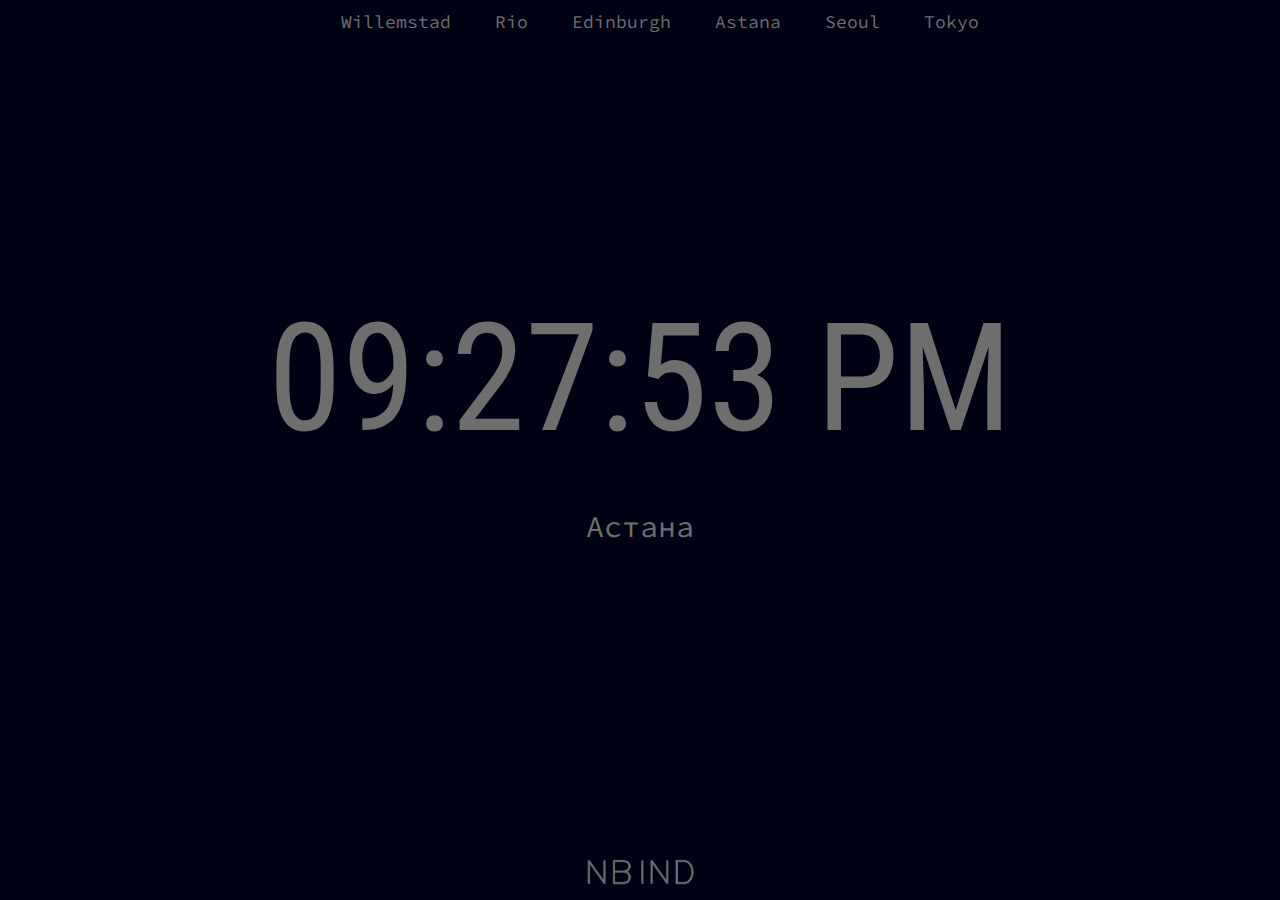
==== astana.html @ ef99404b "Add Astana" ====
<!DOCTYPE html>
<html>
<head>
  <link rel="icon" href="favicon.png">
  <link rel="stylesheet" href="style.css" type="text/css"/>
  <link rel="preconnect" href="https://fonts.googleapis.com">
  <link rel="preconnect" href="https://fonts.gstatic.com" crossorigin>
  <link href="https://fonts.googleapis.com/css2?family=Montserrat:wght@100&display=swap" rel="stylesheet">
  <link href="https://fonts.googleapis.com/css2?family=Roboto:wght@300&display=swap" rel="stylesheet">
  <link href="https://fonts.googleapis.com/css?family=Roboto+Condensed:300" rel="stylesheet";>
  <link rel="preconnect" href="https://fonts.googleapis.com">
  <link rel="preconnect" href="https://fonts.gstatic.com" crossorigin>
  <link rel="preconnect" href="https://fonts.gstatic.com" crossorigin>
  <link rel="preconnect" href="https://fonts.gstatic.com" crossorigin>
<link href="https://fonts.googleapis.com/css2?family=Source+Code+Pro:wght@300&display=swap" rel="stylesheet">
  <meta name="description" content="A dashboard of Clocks displaying World Time Zones for cities around the world, including London, Delhi, Seoul, Singapore and Hangzhou. Created by Not Bad Industrial">
  <meta name="keywords" content="clocks, time, worldwide, world, clock, timezone, timezones, not bad industrial, GMT, Willemstad, Curacao, rio de janeiro, edinburgh, rome, riyadh, istanbul, delhi, hangzhou, singapore, seoul, world, international, dashboard, ">
  <script src="clocks.js"></script>
  <title>
    Clock - Not Bad Industrial
  </title>
  <meta name"viewport" content="width=device-width, intial-scale=1">
</head>
<body onload="updateClocks()">
  <div class='navcentre'>
    <a href='willemstad.html' class='link'>Willemstad</a>
    <a href='rio.html' class='link'>Rio</a>
    <a href='index.html' class='link'>Edinburgh</a>
    <a href='astana.html' class='link'>Astana</a>
    <a href='seoul.html' class='link'>Seoul</a>
    <a href='tokyo.html' class='link'>Tokyo</a>
  </div>
  <div class="container">
    <div class="divcen">
      <span class="clock" data-timezone="Asia/Almaty"></span>
      <p class='local'>Астана</p>
    </div>
  </div>

</body>

<footer><img src="NBNDWider.png" alt="Not Bad Industrial Logo" class="logo"></footer>

</html>
---- style.css ----
html{

}


body{
  /*background-image: linear-gradient(to bottom right,#6b6b6b,#262626); #000114 0D0D0D;*/
  background-color: #000114;
  background-size: cover;
  background-repeat: no-repeat;
  background-position: center;
  /*background-color: rgb(250,250,250);*/
  /*color: rgb(211,233,239);*/
  color: rgb(110,110,110);
  margin: 10px;

}


a{
  font-family: 'Source Code Pro', monospace;
}

.link{
  text-decoration: none;
  color: rgb(110,110,110);
  /*color: #B3C7CC;*/
  padding-left: 40px;
  font-size: 18px;
}

.navcentre{
  text-align: center;
  padding-bottom: 0px;
  margin-bottom: 0px;

}

h1{
  font-family: 'Montserrat', sans-serif;
  font-size: 75px;
  width: 100%;
  padding-bottom: 0px;
  padding-top: 10px;
}

p{
  padding: 10px;
  font-family: 'Source Code Pro', monospace;
}

.clock {
  font-size: 150px;
  font-family: 'Roboto Condensed';

}

.divcen {
  grid-column-start: 2;
  grid-column-end: 2;
  grid-row-start: 2;
  grid-row-end: 2;
}

.local{
  font-family: 'Source Code Pro', monospace;
  font-size: 30px;
  /*padding: 1px;
  margin-top: 5px;*/

}

.container {
  height: 90vh;
  text-align: center;
  display: grid;
  grid-template-columns: auto auto auto;
  grid-template-rows: auto auto auto;
  justify-content: center;
  align-items: center;
}


.logo{
  height: 50px;
  width: auto;
  padding: 0px;
}

footer{
  position: fixed;
  color: rgb(30,30,30);
  left: 0;
  bottom:0;
  width: 100%;
  text-align: center;
  font-size: 14px;
  font-family: Helvetica;
}

/*
@media only screen and (max-width: 1080px) {
  body{
    height: 100%;
  }

  h1{
    font-size: 65px;
  }

  h3{
    font-size: 30px;
  }
  .location{
    padding: 20px;
  }

  .clock{
    font-size: 50px;
  }

.container{
  height: 400px;
}
  .local{
    padding: 20px;
    width: 90%
  }
  footer{
    position: static;
  }
}
*/
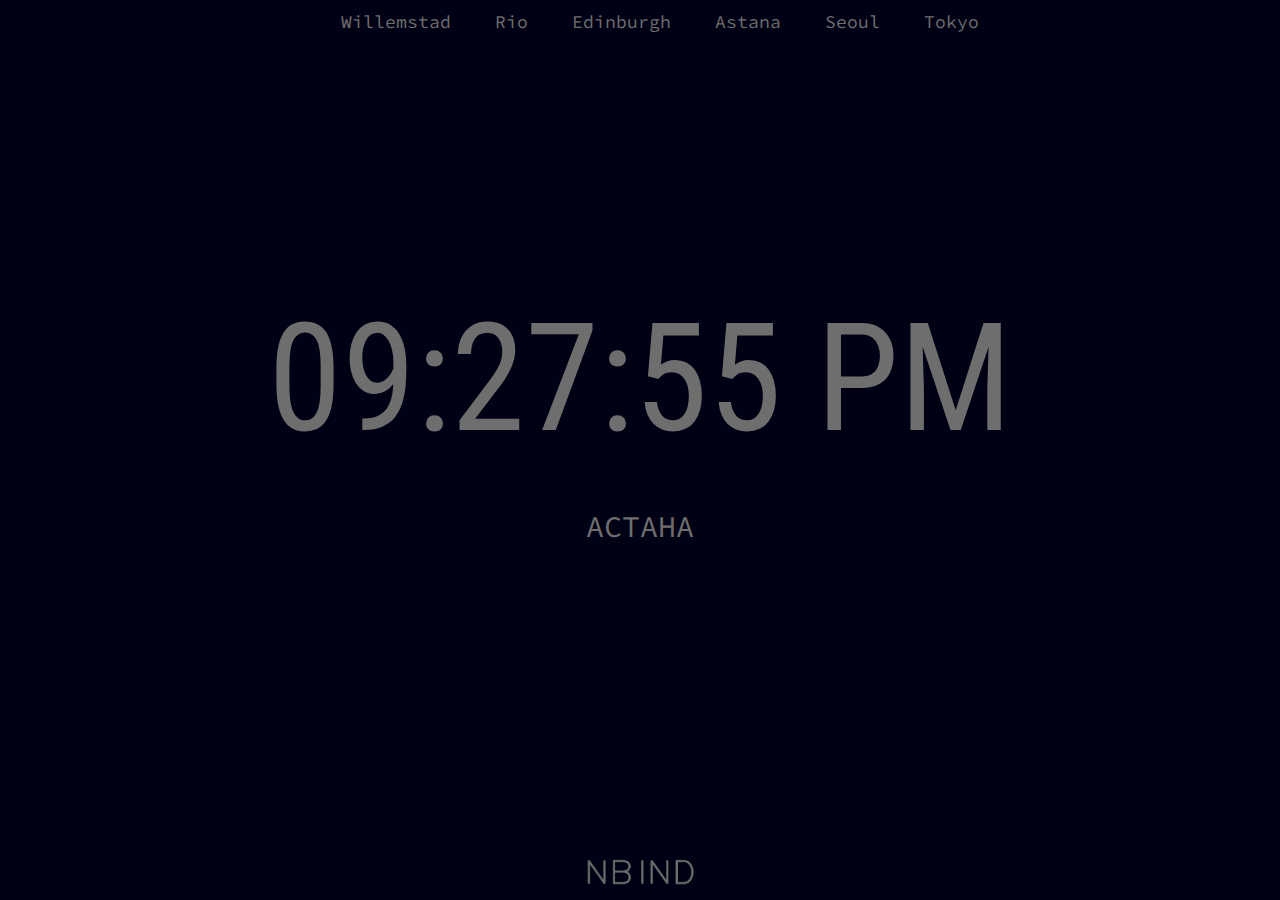
==== commit 5e6a50a3: "Astana -> АСТАНА" ====
--- a/astana.html
+++ b/astana.html
@@ -33,7 +33,7 @@
   <div class="container">
     <div class="divcen">
       <span class="clock" data-timezone="Asia/Almaty"></span>
-      <p class='local'>Астана</p>
+      <p class='local'>АСТАНА</p>
     </div>
   </div>
 
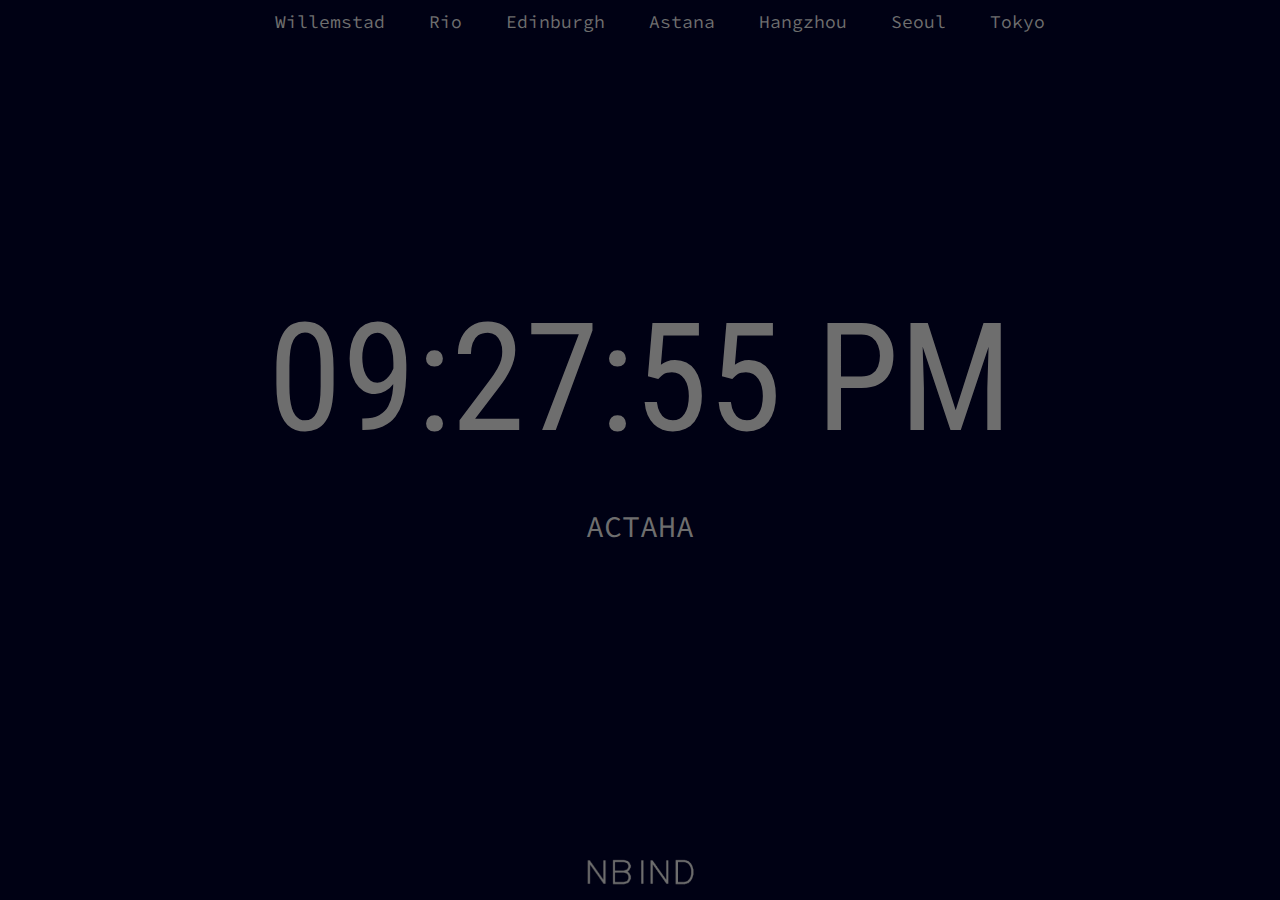
==== commit d457671e: "Merge branch 'dark-updated' of github.com:awat31/clock into dark-updated" ====
--- a/astana.html
+++ b/astana.html
@@ -27,6 +27,7 @@
     <a href='rio.html' class='link'>Rio</a>
     <a href='index.html' class='link'>Edinburgh</a>
     <a href='astana.html' class='link'>Astana</a>
+    <a href='hangzhou.html' class='link'>Hangzhou</a>
     <a href='seoul.html' class='link'>Seoul</a>
     <a href='tokyo.html' class='link'>Tokyo</a>
   </div>
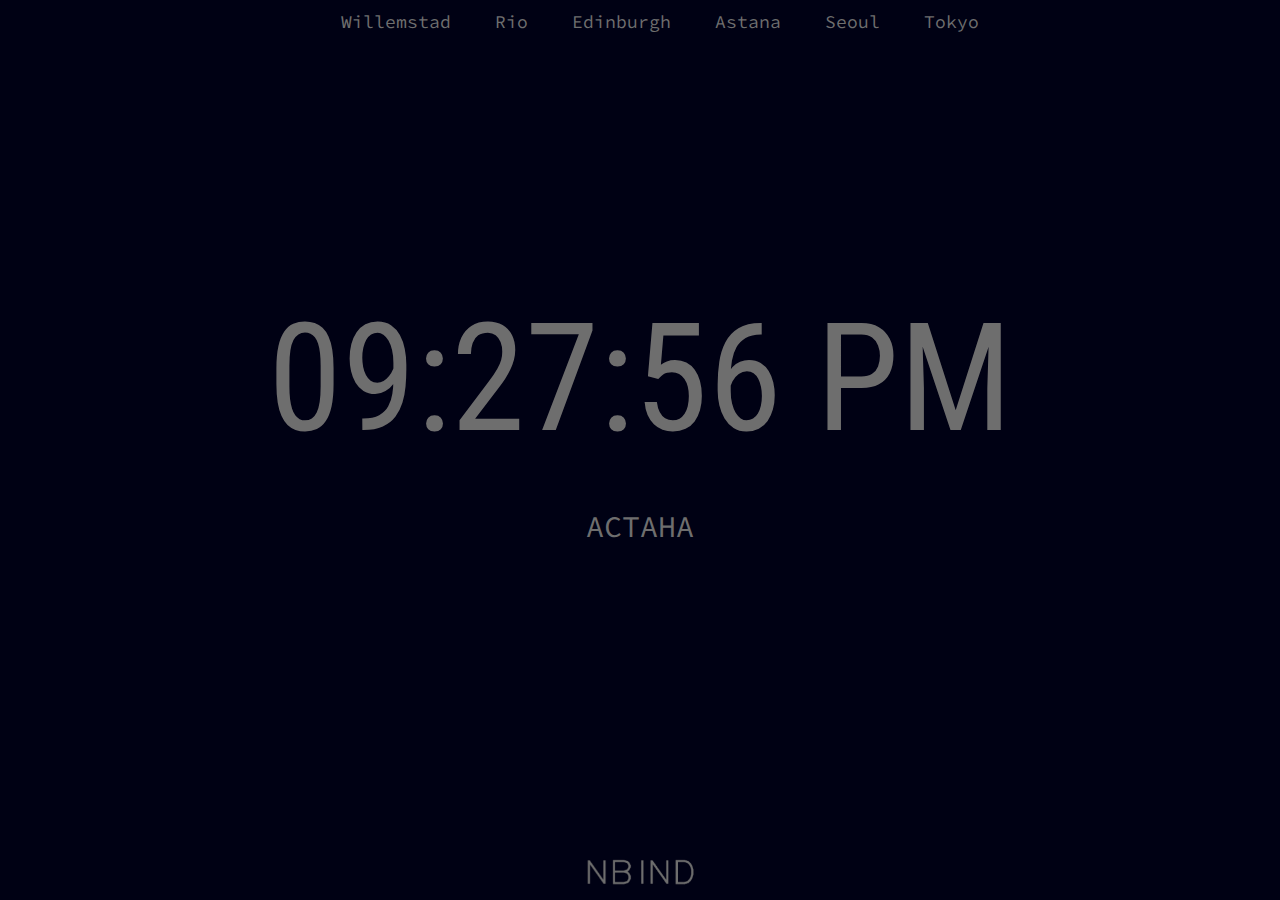
==== commit 53945e39: "Remove HZ" ====
--- a/astana.html
+++ b/astana.html
@@ -27,7 +27,6 @@
     <a href='rio.html' class='link'>Rio</a>
     <a href='index.html' class='link'>Edinburgh</a>
     <a href='astana.html' class='link'>Astana</a>
-    <a href='hangzhou.html' class='link'>Hangzhou</a>
     <a href='seoul.html' class='link'>Seoul</a>
     <a href='tokyo.html' class='link'>Tokyo</a>
   </div>
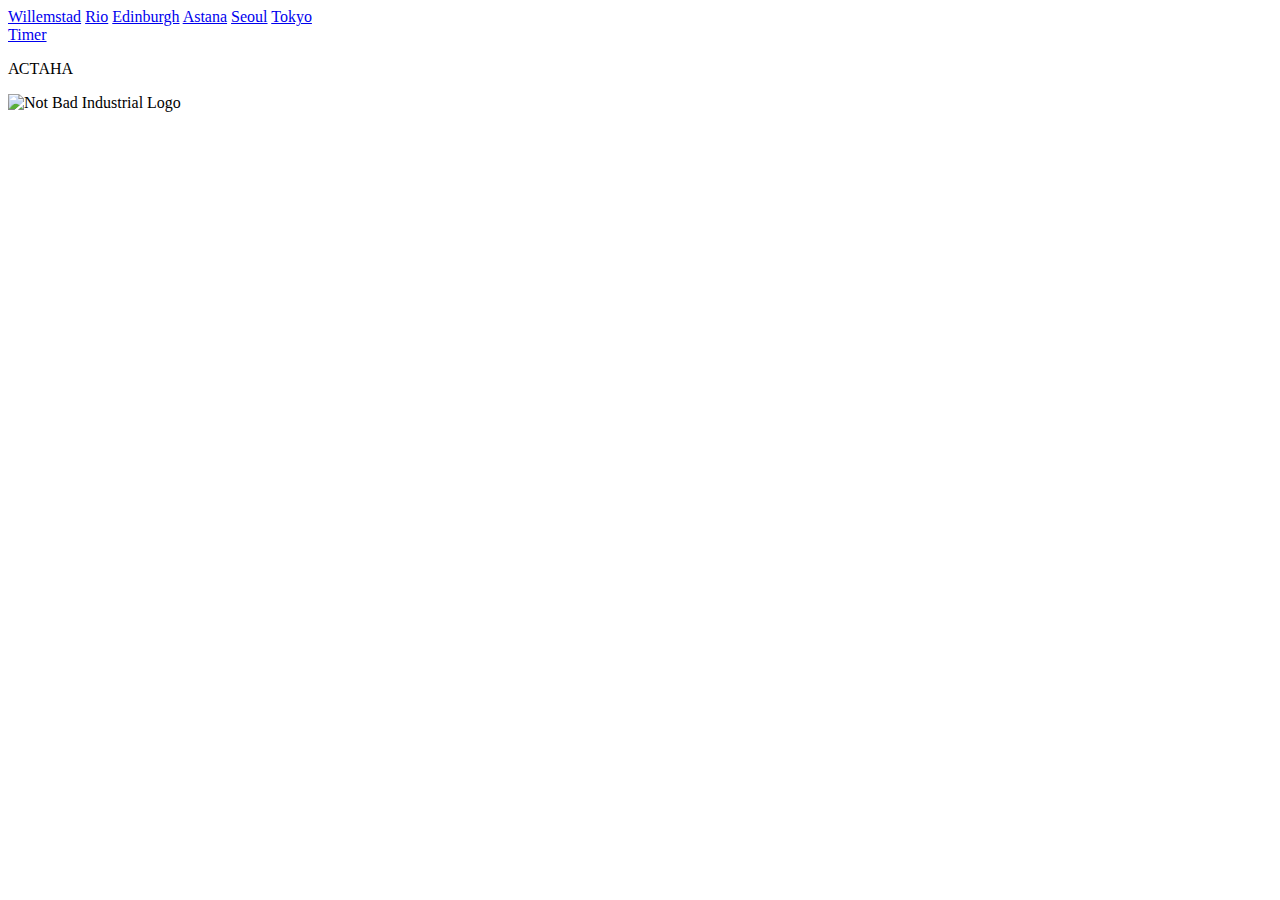
==== commit 73bc4f3b: "With Timer" ====
--- a/astana.html
+++ b/astana.html
@@ -29,6 +29,8 @@
     <a href='astana.html' class='link'>Astana</a>
     <a href='seoul.html' class='link'>Seoul</a>
     <a href='tokyo.html' class='link'>Tokyo</a>
+    <br>
+    <a href='timer.html' class='link'>Timer</a>
   </div>
   <div class="container">
     <div class="divcen">
